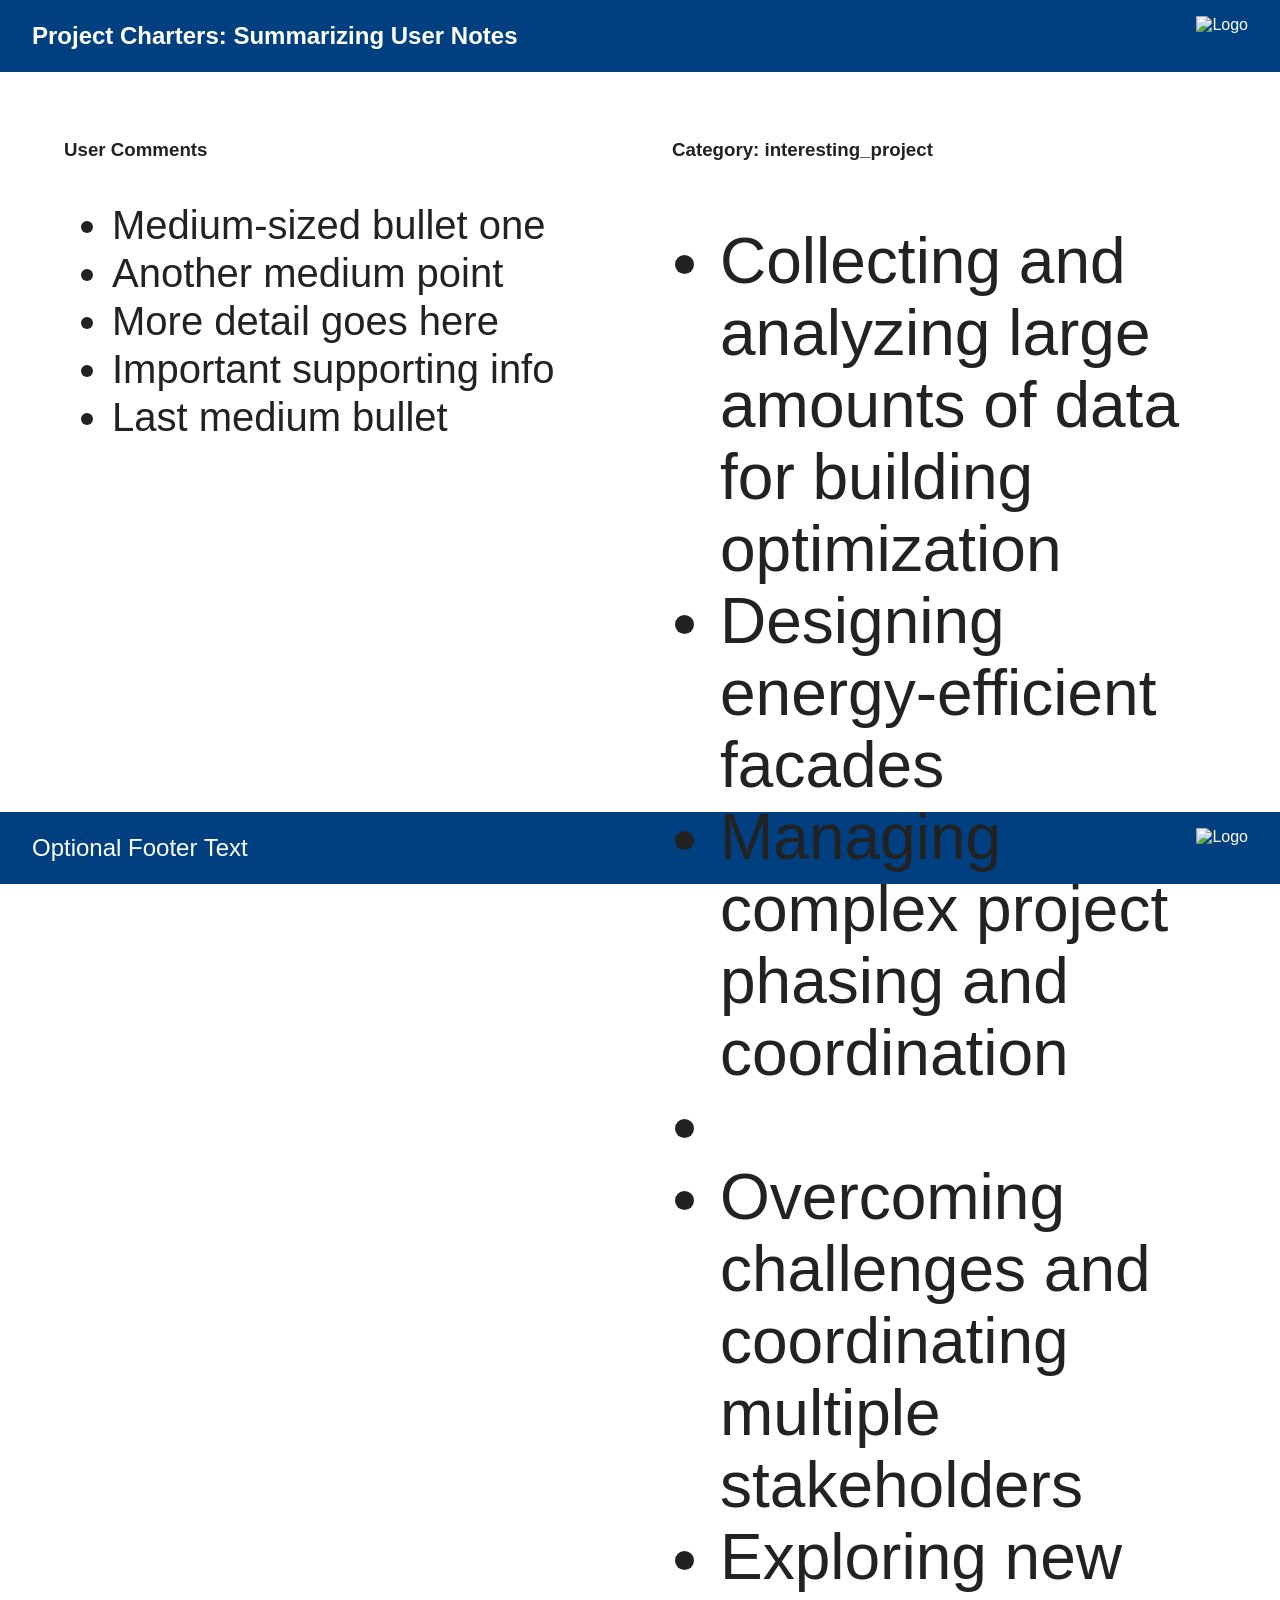
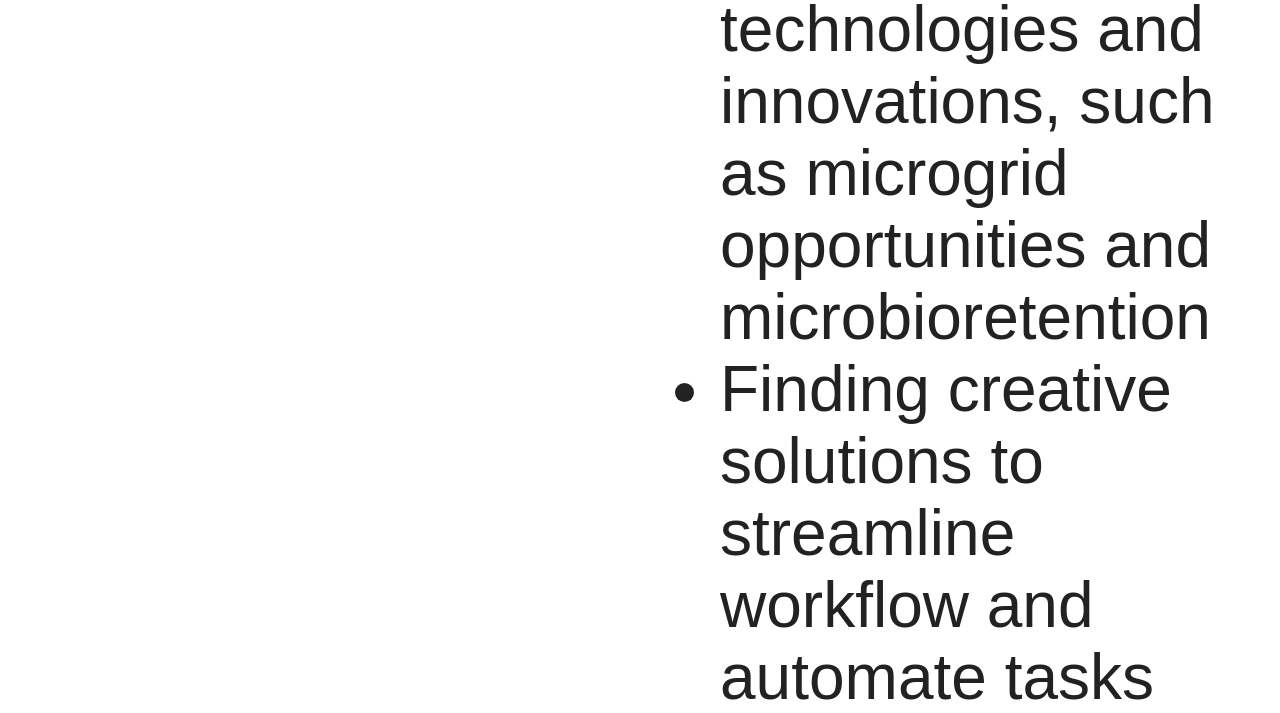
==== COAA_chartersummary/pages/interesting_project.html @ 7194df30 "write output to new pages" ====
<!DOCTYPE html>
<html lang="en">
<head>
    <meta charset="UTF-8" />
    <meta name="viewport" content="width=device-width, initial-scale=1.0"/>
    <title>COAA Interactive</title>
    <link rel="stylesheet" href="styles.css" />
</head>
<body>
    <header>
        <h1>Project Charters: Summarizing User Notes</h1>
        <img src="logo.png" alt="Logo" />
    </header>

    <div class="content">
        <div class="column left-column">
            <h3>User Comments</h3>
            <ul>
                <li>Medium-sized bullet one</li>
                <li>Another medium point</li>
                <li>More detail goes here</li>
                <li>Important supporting info</li>
                <li>Last medium bullet</li>
            </ul>
        </div>
        <div class="column right-column">
            <h3>Category: interesting_project</h3>
            <ul>
            
                <li>
                Collecting and analyzing large amounts of data for building optimization
                </li>
            
                <li>
                Designing energy-efficient facades
                </li>
            
                <li>
                Managing complex project phasing and coordination
                </li>
            
                <li>
                
                </li>
            
                <li>
                Overcoming challenges and coordinating multiple stakeholders
                </li>
            
                <li>
                Exploring new technologies and innovations, such as microgrid opportunities and microbioretention
                </li>
            
                <li>
                Finding creative solutions to streamline workflow and automate tasks
                </li>
            
            </ul>
        </div>
    </div>

    <footer>
        <p>Optional Footer Text</p>
        <img src="logo.png" alt="Logo" />
    </footer>
</body>
</html>
---- COAA_chartersummary/pages/styles.css ----
body {
    margin: 0;
    font-family: "Segoe UI", Tahoma, Geneva, Verdana, sans-serif;
    background-color: #ffffff;
    color: #222;
  }

  header, footer {
    background-color: #004080;
    color: white;
    padding: 1rem 2rem;
    display: flex;
    justify-content: space-between;
    align-items: center;
  }

  header h1, footer p {
    margin: 0;
    font-size: 1.5rem;
  }

  header img, footer img {
    height: 40px;
  }

  .content {
    display: flex;
    height: calc(100vh - 160px); /* Adjusts for header + footer height */
    padding: 2rem;
    box-sizing: border-box;
  }

  .column {
    flex: 1;
    padding: 1rem 2rem;
    box-sizing: border-box;
  }

  .left-column ul {
    font-size: 2.5rem;
    line-height: 3rem;
  }

  .right-column ul {
    font-size: 4rem;
    line-height: 4.5rem;
  }

  ul {
    list-style-type: disc;
    padding-left: 3rem;
  }
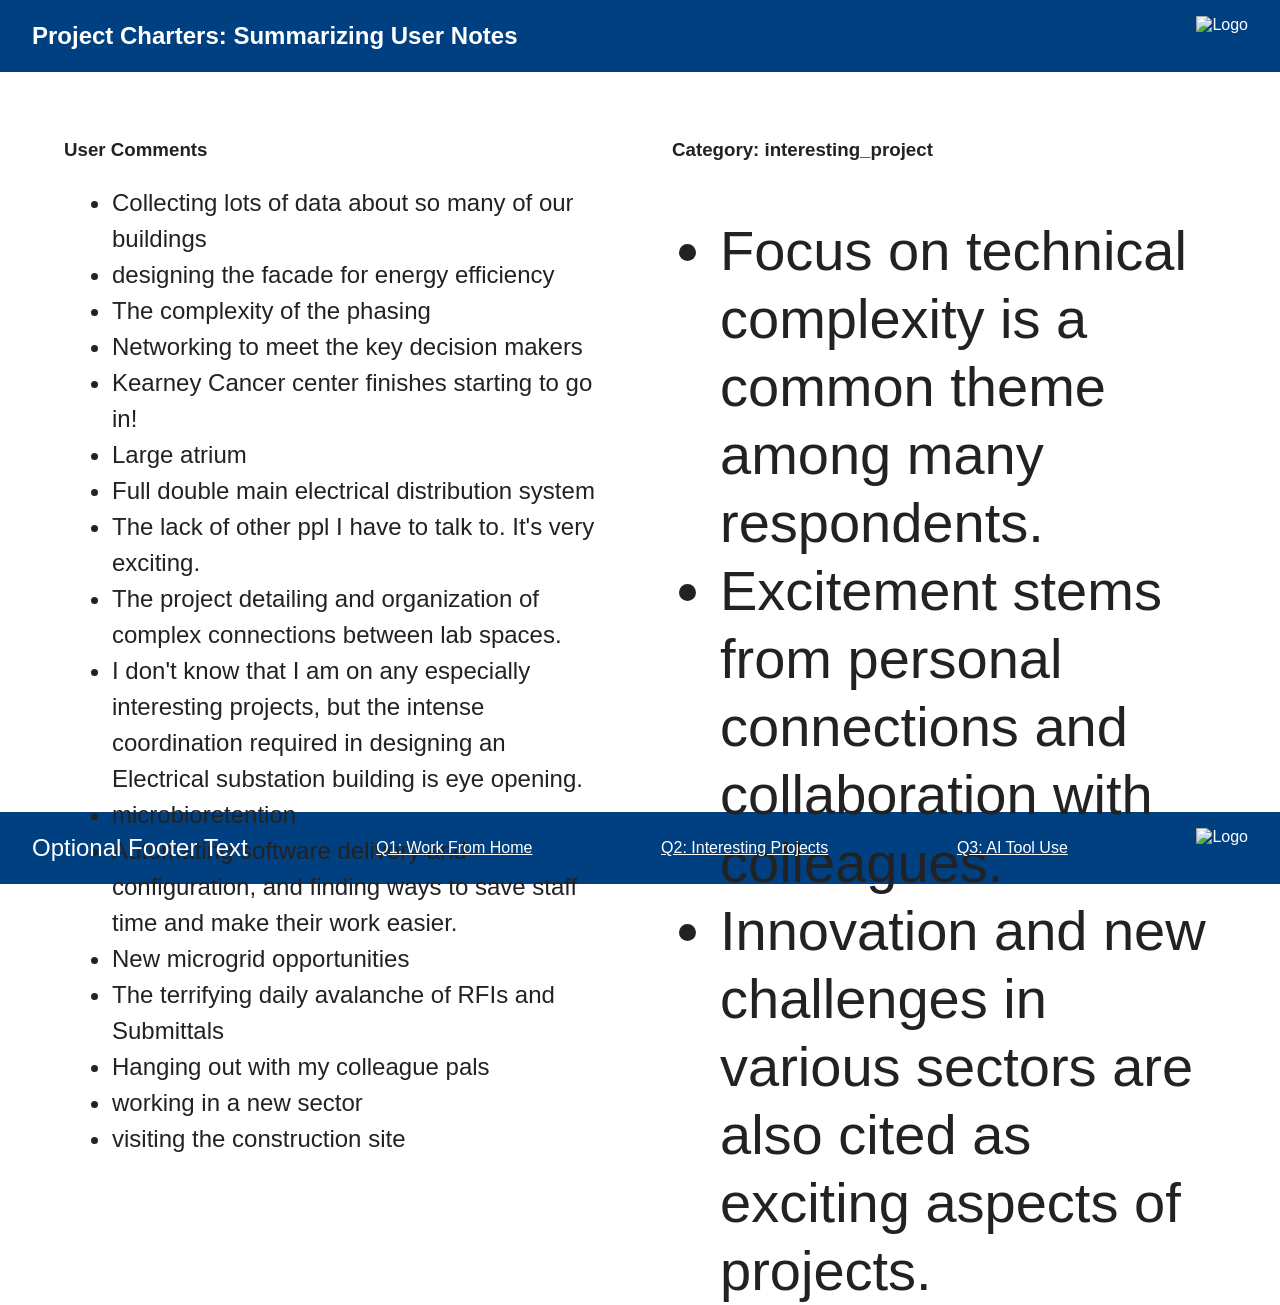
==== commit 32fda88f: "update pages" ====
--- a/COAA_chartersummary/pages/interesting_project.html
+++ b/COAA_chartersummary/pages/interesting_project.html
@@ -16,11 +16,75 @@
         <div class="column left-column">
             <h3>User Comments</h3>
             <ul>
-                <li>Medium-sized bullet one</li>
-                <li>Another medium point</li>
-                <li>More detail goes here</li>
-                <li>Important supporting info</li>
-                <li>Last medium bullet</li>
+                
+                    <li>
+                    Collecting lots of data about so many of our buildings
+                    </li>
+                
+                    <li>
+                    designing the facade for energy efficiency
+                    </li>
+                
+                    <li>
+                    The complexity of the phasing
+                    </li>
+                
+                    <li>
+                    Networking to meet the key decision makers
+                    </li>
+                
+                    <li>
+                    Kearney Cancer center finishes starting to go in!
+                    </li>
+                
+                    <li>
+                    Large atrium
+                    </li>
+                
+                    <li>
+                    Full double main electrical distribution system 
+                    </li>
+                
+                    <li>
+                    The lack of other ppl I have to talk to. It's very exciting. 
+                    </li>
+                
+                    <li>
+                    The project detailing and organization of complex connections between lab spaces.
+                    </li>
+                
+                    <li>
+                    I don't know that I am on any especially interesting projects, but the intense coordination required in designing an Electrical substation building is eye opening.
+                    </li>
+                
+                    <li>
+                    microbioretention 
+                    </li>
+                
+                    <li>
+                    Automating software delivery and configuration, and finding ways to save staff time and make their work easier.
+                    </li>
+                
+                    <li>
+                    New microgrid opportunities
+                    </li>
+                
+                    <li>
+                    The terrifying daily avalanche of RFIs and Submittals
+                    </li>
+                
+                    <li>
+                    Hanging out with my colleague pals 
+                    </li>
+                
+                    <li>
+                    working in a new sector 
+                    </li>
+                
+                    <li>
+                    visiting the construction site
+                    </li>
+                
             </ul>
         </div>
         <div class="column right-column">
@@ -28,31 +92,15 @@
             <ul>
             
                 <li>
-                Collecting and analyzing large amounts of data for building optimization
+                Focus on technical complexity is a common theme among many respondents.
                 </li>
             
                 <li>
-                Designing energy-efficient facades
+                Excitement stems from personal connections and collaboration with colleagues.
                 </li>
             
                 <li>
-                Managing complex project phasing and coordination
-                </li>
-            
-                <li>
-                
-                </li>
-            
-                <li>
-                Overcoming challenges and coordinating multiple stakeholders
-                </li>
-            
-                <li>
-                Exploring new technologies and innovations, such as microgrid opportunities and microbioretention
-                </li>
-            
-                <li>
-                Finding creative solutions to streamline workflow and automate tasks
+                Innovation and new challenges in various sectors are also cited as exciting aspects of projects.
                 </li>
             
             </ul>
@@ -61,6 +109,9 @@
 
     <footer>
         <p>Optional Footer Text</p>
+        <a href="work_from_home_setup.html">Q1: Work From Home</a>
+        <a href="interesting_project.html">Q2: Interesting Projects</a>
+        <a href="ai_tool_use.html">Q3: AI Tool Use</a>
         <img src="logo.png" alt="Logo" />
     </footer>
 </body>
--- a/COAA_chartersummary/pages/styles.css
+++ b/COAA_chartersummary/pages/styles.css
@@ -37,16 +37,21 @@
   }
 
   .left-column ul {
-    font-size: 2.5rem;
-    line-height: 3rem;
+    font-size: 1.5rem;
+    line-height: 2.25rem;
   }
 
   .right-column ul {
-    font-size: 4rem;
-    line-height: 4.5rem;
+    font-size: 3.5rem;
+    line-height: 4.25rem;
   }
 
   ul {
     list-style-type: disc;
     padding-left: 3rem;
+  }
+
+  a {
+    color:#ffffff;
+    font-family: "Segoe UI", Tahoma, Geneva, Verdana, sans-serif;
   }
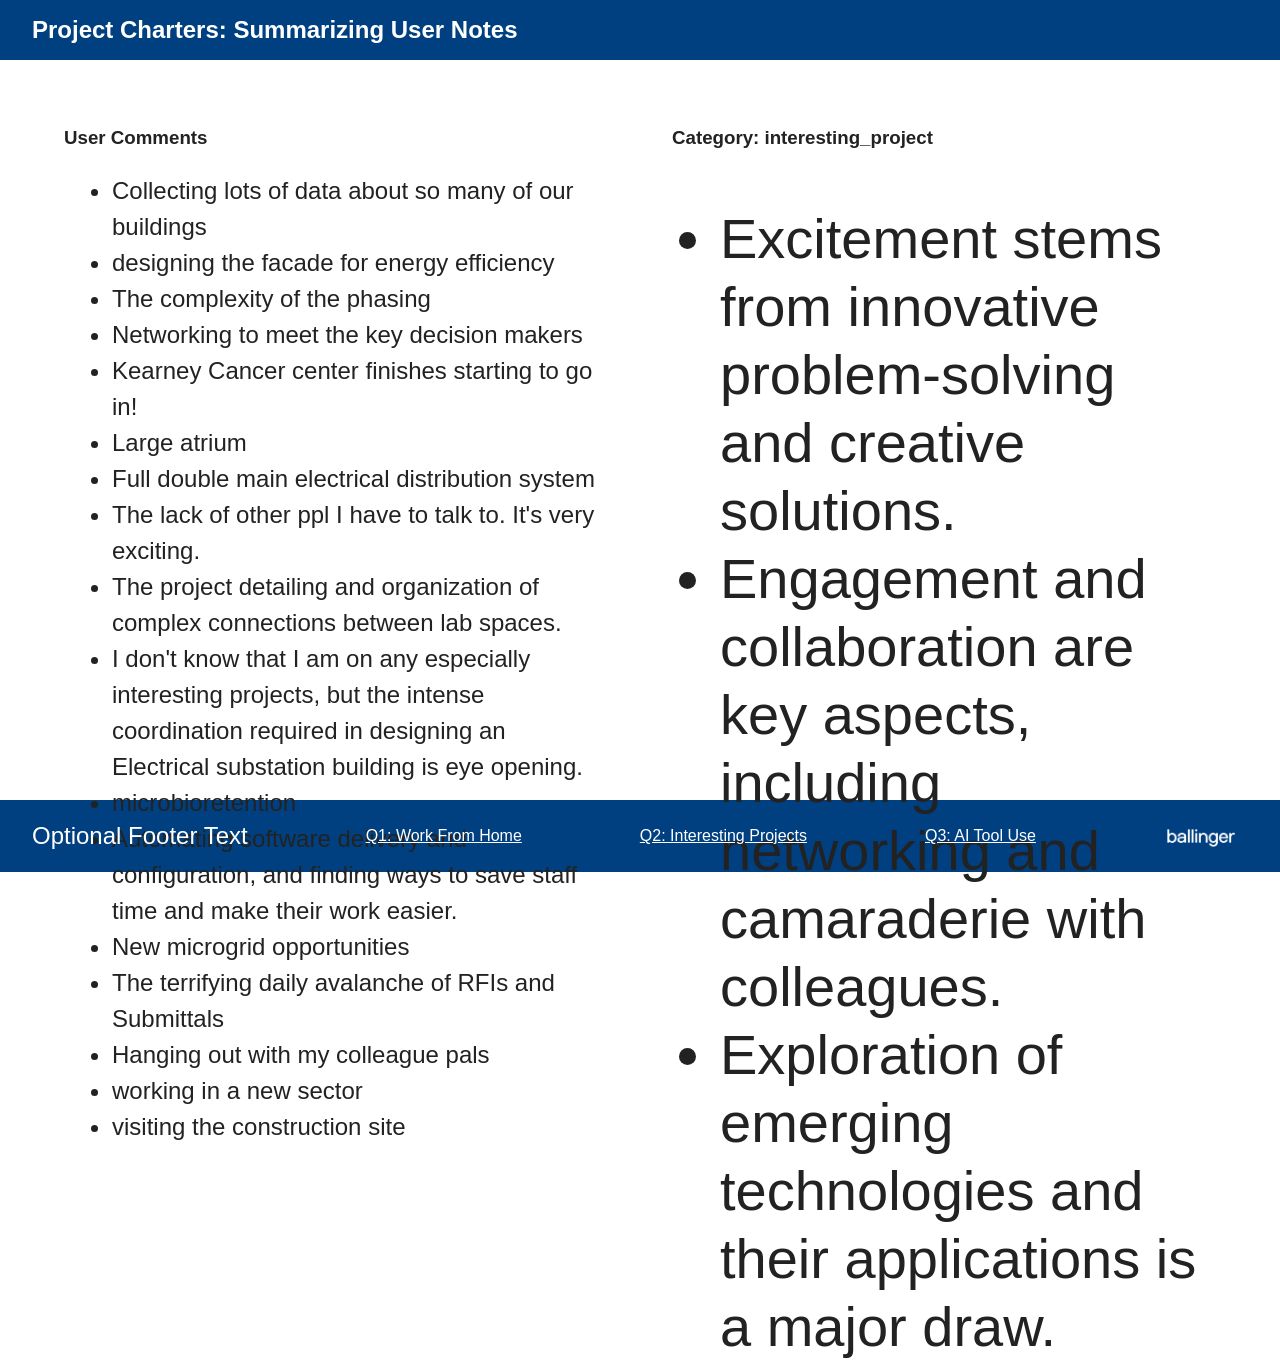
==== commit 0c23dfdd: "add logo, new pages" ====
--- a/COAA_chartersummary/pages/interesting_project.html
+++ b/COAA_chartersummary/pages/interesting_project.html
@@ -9,7 +9,6 @@
 <body>
     <header>
         <h1>Project Charters: Summarizing User Notes</h1>
-        <img src="logo.png" alt="Logo" />
     </header>
 
     <div class="content">
@@ -92,15 +91,15 @@
             <ul>
             
                 <li>
-                Focus on technical complexity is a common theme among many respondents.
+                Excitement stems from innovative problem-solving and creative solutions.
                 </li>
             
                 <li>
-                Excitement stems from personal connections and collaboration with colleagues.
+                Engagement and collaboration are key aspects, including networking and camaraderie with colleagues.
                 </li>
             
                 <li>
-                Innovation and new challenges in various sectors are also cited as exciting aspects of projects.
+                Exploration of emerging technologies and their applications is a major draw.
                 </li>
             
             </ul>
@@ -112,7 +111,7 @@
         <a href="work_from_home_setup.html">Q1: Work From Home</a>
         <a href="interesting_project.html">Q2: Interesting Projects</a>
         <a href="ai_tool_use.html">Q3: AI Tool Use</a>
-        <img src="logo.png" alt="Logo" />
+        <img src="bger logo.png" alt="Logo" />
     </footer>
 </body>
 </html>
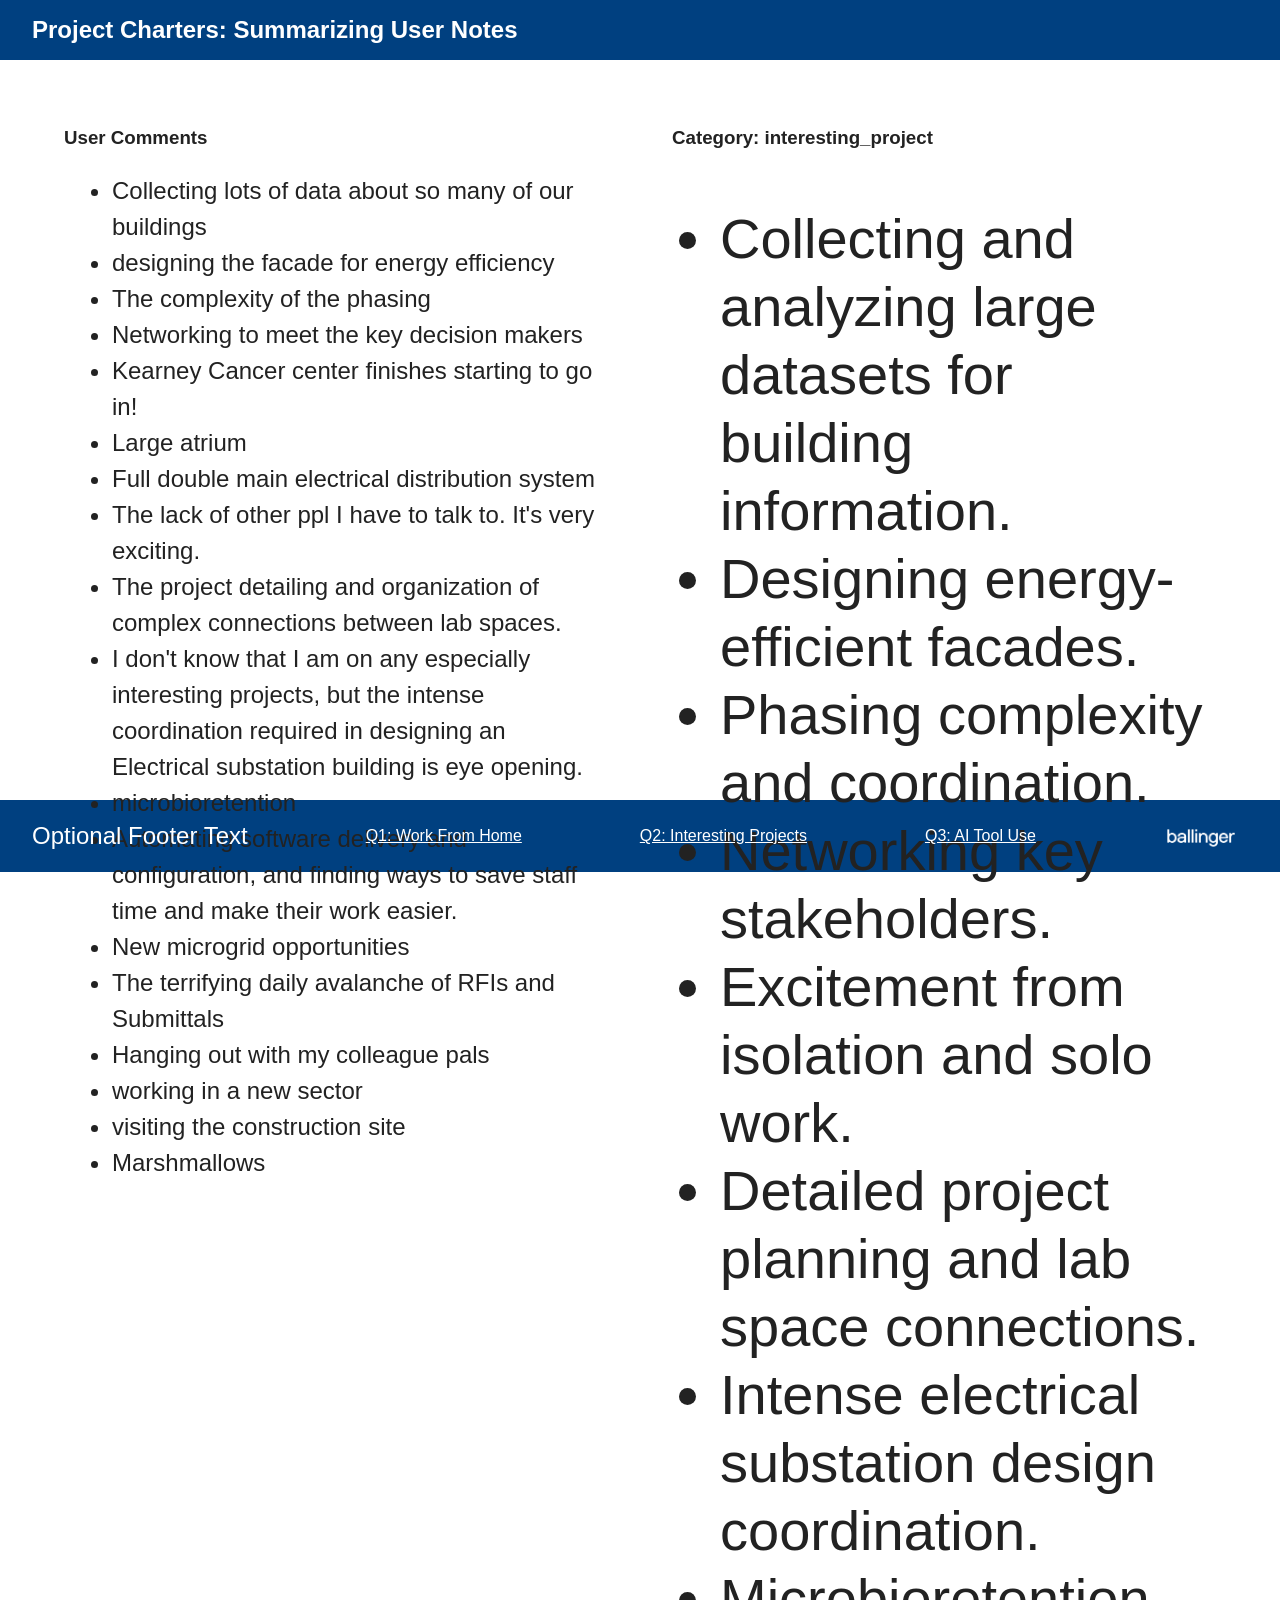
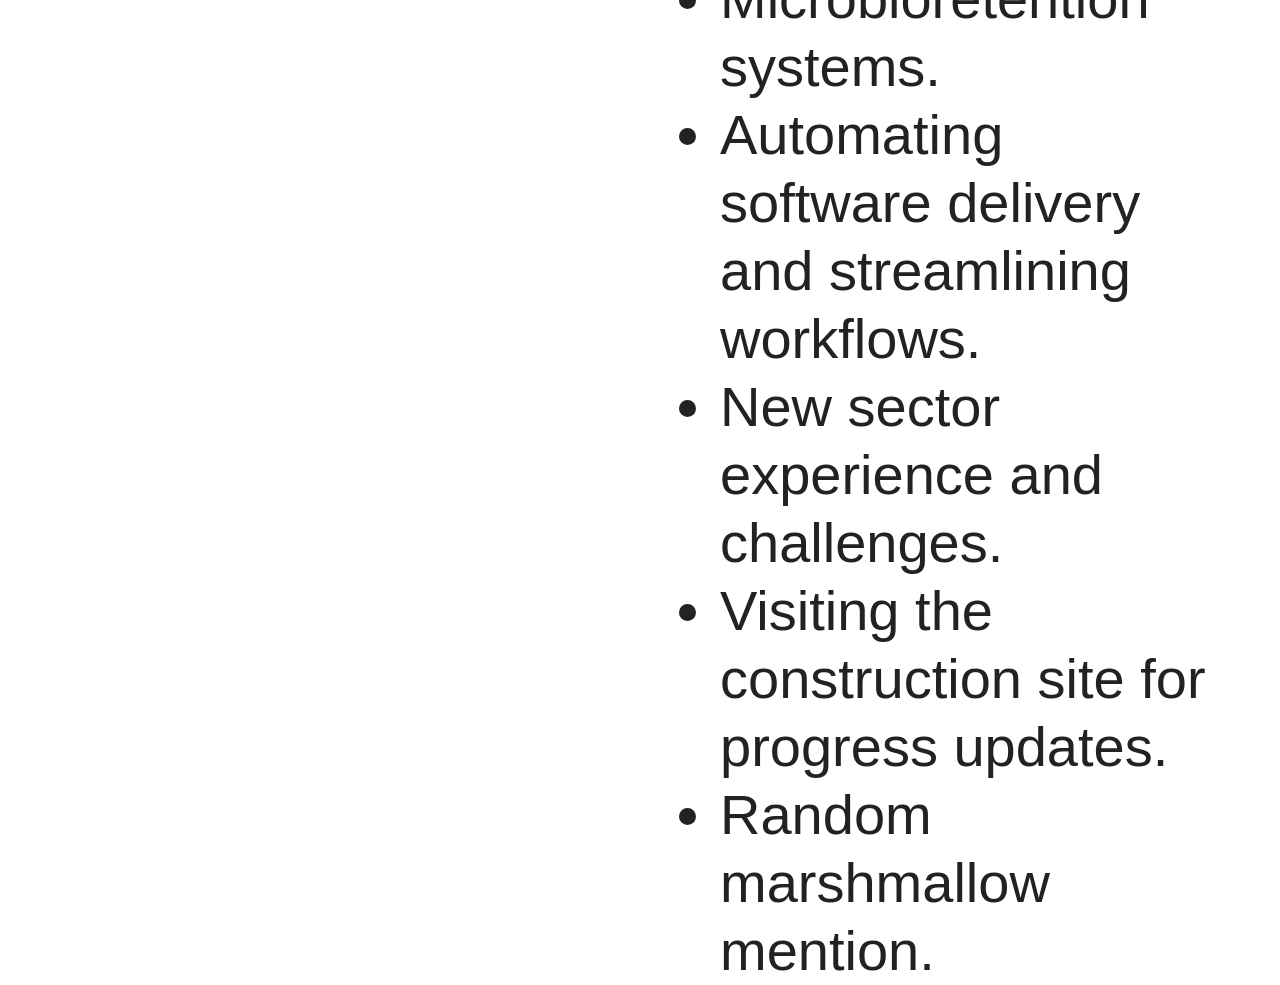
==== commit 1b461e82: "new responses" ====
--- a/COAA_chartersummary/pages/interesting_project.html
+++ b/COAA_chartersummary/pages/interesting_project.html
@@ -84,6 +84,10 @@
                     visiting the construction site
                     </li>
                 
+                    <li>
+                    Marshmallows 
+                    </li>
+                
             </ul>
         </div>
         <div class="column right-column">
@@ -91,15 +95,51 @@
             <ul>
             
                 <li>
-                Excitement stems from innovative problem-solving and creative solutions.
+                Collecting and analyzing large datasets for building information.
                 </li>
             
                 <li>
-                Engagement and collaboration are key aspects, including networking and camaraderie with colleagues.
+                Designing energy-efficient facades.
                 </li>
             
                 <li>
-                Exploration of emerging technologies and their applications is a major draw.
+                Phasing complexity and coordination.
+                </li>
+            
+                <li>
+                Networking key stakeholders.
+                </li>
+            
+                <li>
+                Excitement from isolation and solo work.
+                </li>
+            
+                <li>
+                Detailed project planning and lab space connections.
+                </li>
+            
+                <li>
+                Intense electrical substation design coordination.
+                </li>
+            
+                <li>
+                Microbioretention systems.
+                </li>
+            
+                <li>
+                Automating software delivery and streamlining workflows.
+                </li>
+            
+                <li>
+                New sector experience and challenges.
+                </li>
+            
+                <li>
+                Visiting the construction site for progress updates.
+                </li>
+            
+                <li>
+                Random marshmallow mention.
                 </li>
             
             </ul>
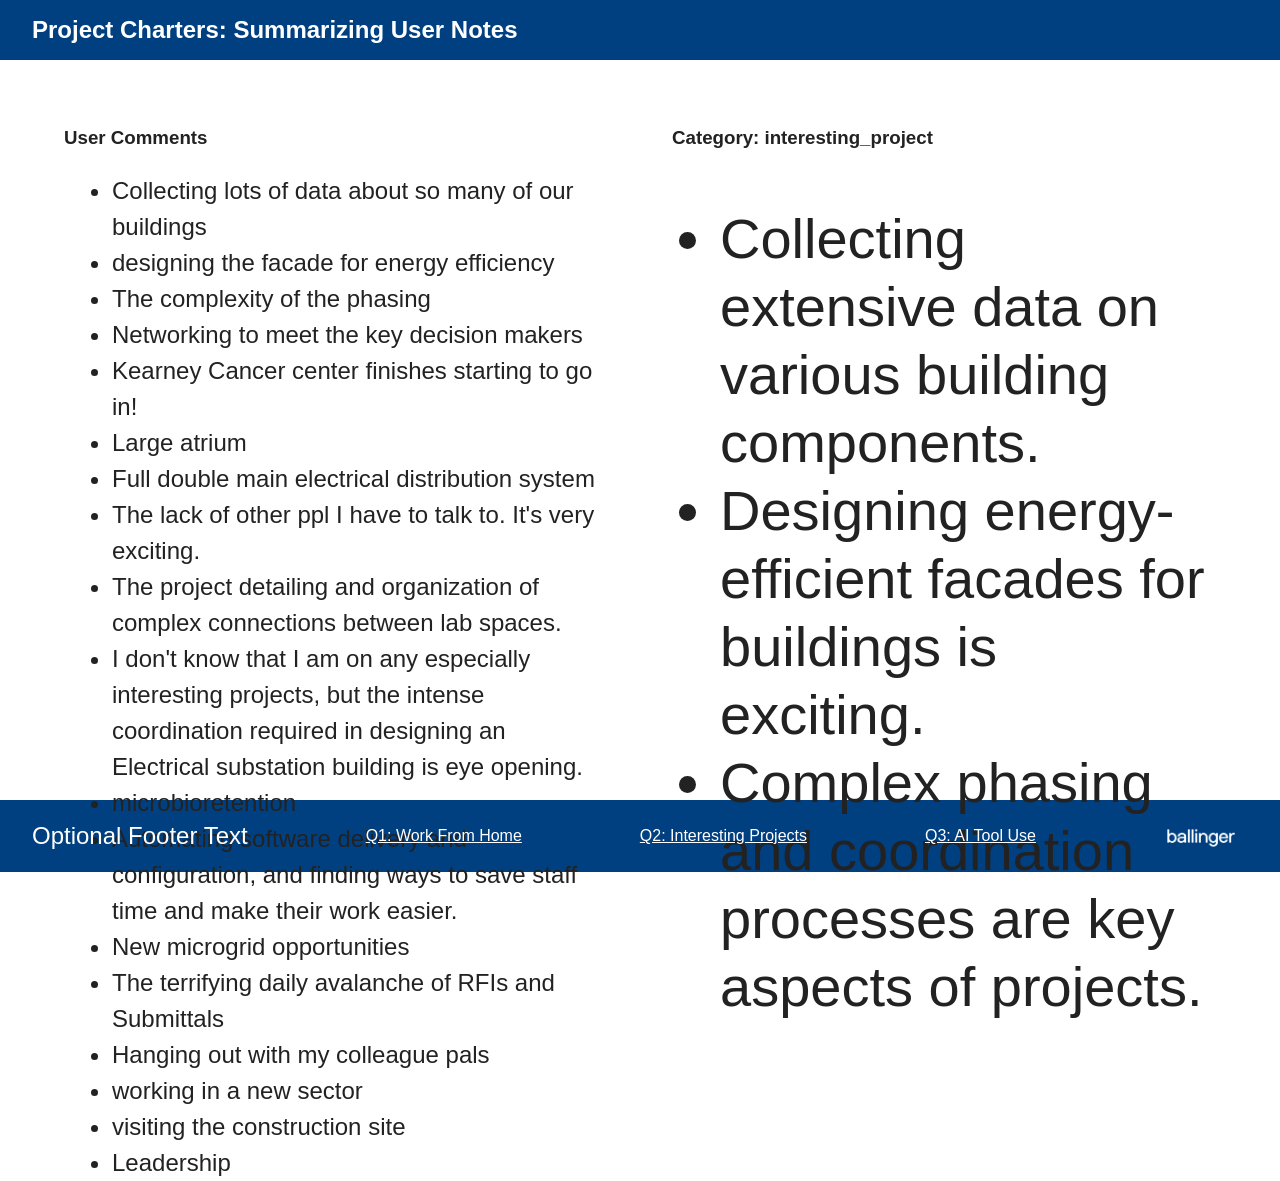
==== commit 0b87f87d: "adding new script specific to new response forms" ====
--- a/COAA_chartersummary/pages/interesting_project.html
+++ b/COAA_chartersummary/pages/interesting_project.html
@@ -85,7 +85,7 @@
                     </li>
                 
                     <li>
-                    Marshmallows 
+                    Leadership 
                     </li>
                 
             </ul>
@@ -95,51 +95,15 @@
             <ul>
             
                 <li>
-                Collecting and analyzing large datasets for building information.
+                Collecting extensive data on various building components.
                 </li>
             
                 <li>
-                Designing energy-efficient facades.
+                Designing energy-efficient facades for buildings is exciting.
                 </li>
             
                 <li>
-                Phasing complexity and coordination.
-                </li>
-            
-                <li>
-                Networking key stakeholders.
-                </li>
-            
-                <li>
-                Excitement from isolation and solo work.
-                </li>
-            
-                <li>
-                Detailed project planning and lab space connections.
-                </li>
-            
-                <li>
-                Intense electrical substation design coordination.
-                </li>
-            
-                <li>
-                Microbioretention systems.
-                </li>
-            
-                <li>
-                Automating software delivery and streamlining workflows.
-                </li>
-            
-                <li>
-                New sector experience and challenges.
-                </li>
-            
-                <li>
-                Visiting the construction site for progress updates.
-                </li>
-            
-                <li>
-                Random marshmallow mention.
+                Complex phasing and coordination processes are key aspects of projects.
                 </li>
             
             </ul>
